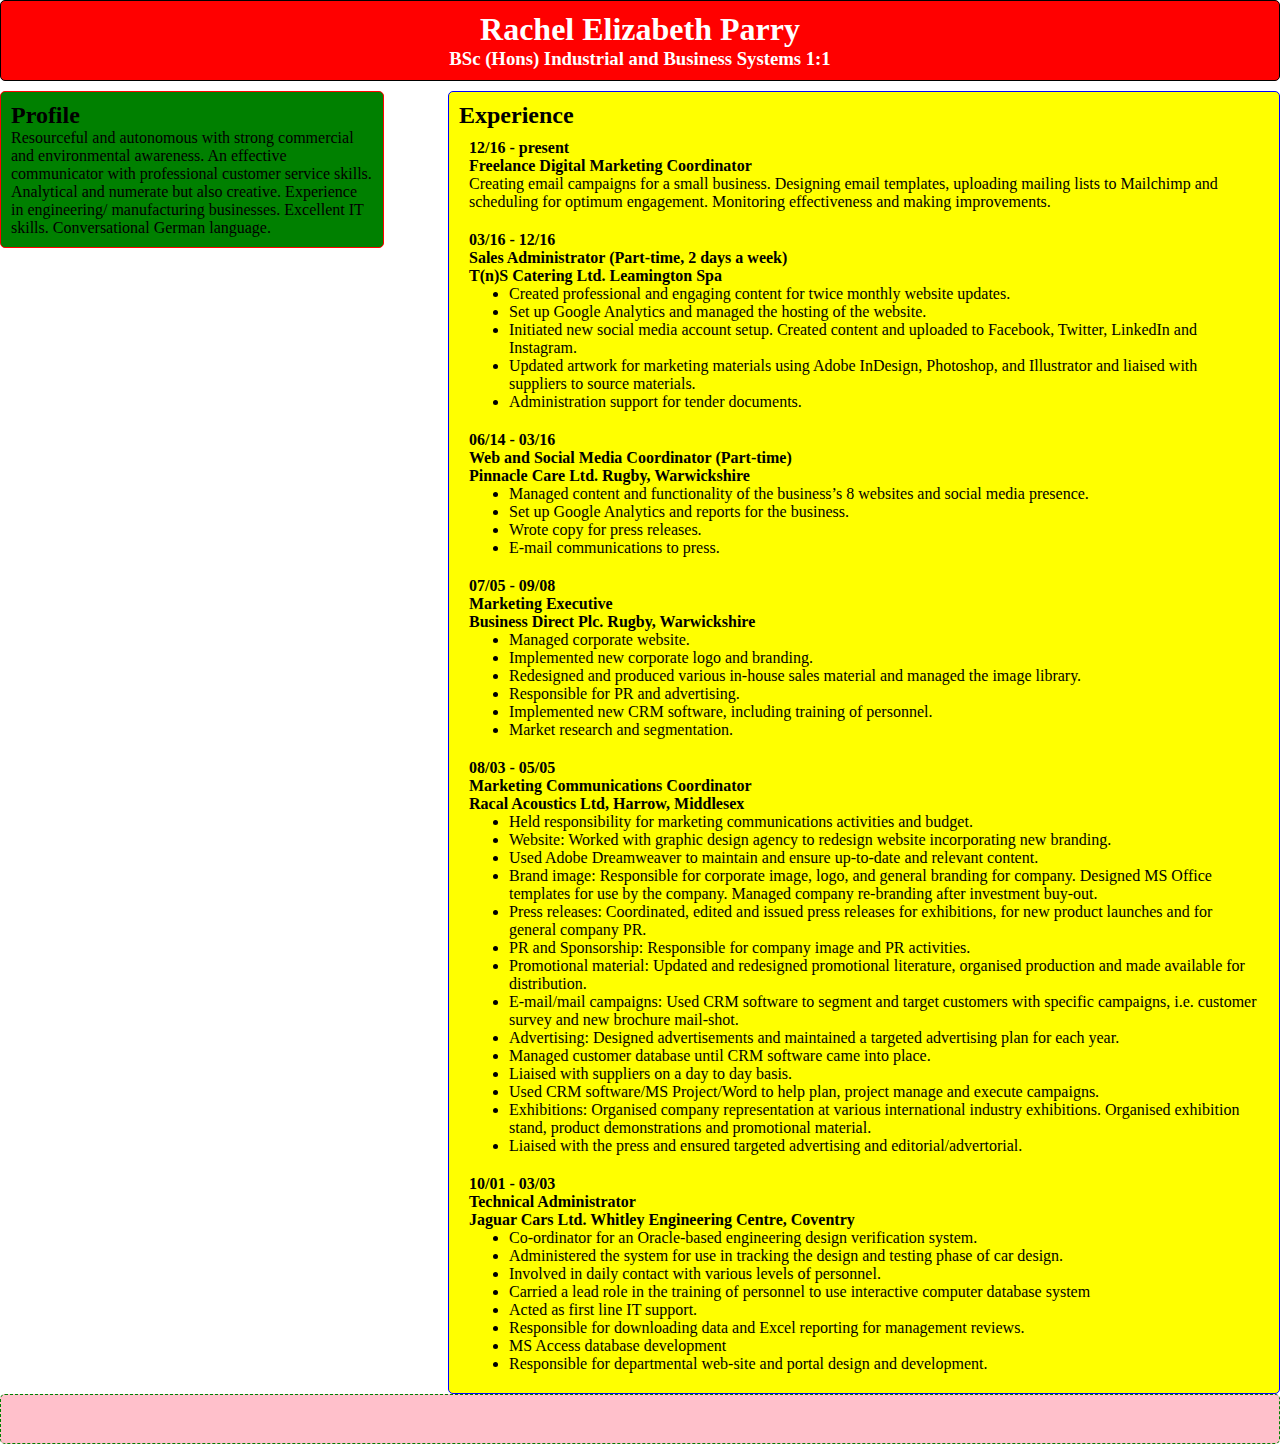
==== index.html @ a8d04c88 "Resume Mark 1" ====
<!DOCTYPE html>
<html>
	<head>
		<link type="text/css" rel="stylesheet" href="stylesheet.css"/>
		<title></title>
	</head>
	<body>
	<div id="header">
	<h1>Rachel Elizabeth Parry</h1>
	<h3>BSc (Hons) Industrial and Business Systems 1:1</h3>
	</div>
	<div class="left">
	<h2>Profile</h2>
	<p>Resourceful and autonomous with strong commercial and environmental awareness. An effective communicator with professional customer service skills. Analytical and numerate but also creative. Experience in engineering/ manufacturing businesses. Excellent IT skills. Conversational German language.</p>
</div>
	<div class="right">
	<h2>Experience</h2>
		<div class="list">
	        <h4 class="date">12/16 - present</h4>
	        <h4 class="job_title">Freelance Digital Marketing Coordinator</h4>
            <p class="job_description">Creating email campaigns for a small business. Designing email templates, uploading mailing lists to Mailchimp and scheduling for optimum engagement. Monitoring effectiveness and making improvements.</p>
        </div>
        <div class="list">
            <h4 class="date">03/16 - 12/16</h4><h4 class="job_title">Sales Administrator (Part-time, 2 days a week)</h4> <h4 class="company">T(n)S Catering Ltd. Leamington Spa</h4>
            <p class="job_description">
                <ul>    
                    <li>Created professional and engaging content for twice monthly website updates.</li>
                    <li>Set up Google Analytics and managed the hosting of the website.</li>
                    <li>Initiated new social media account setup. Created content and uploaded to Facebook, Twitter, LinkedIn and Instagram.</li>
                    <li>Updated artwork for marketing materials using Adobe InDesign, Photoshop, and Illustrator and liaised with suppliers to source materials.</li>
                    <li>Administration support for tender documents.</li>
                </ul>
        </div>

        <div class="list">
        <h4 class="date">06/14 - 03/16</h4><h4 class="job_title"> Web and Social Media Coordinator (Part-time)</h4><h4 class="company">Pinnacle Care Ltd. Rugby, Warwickshire</h4>
        <p class="job_description">
        <ul>
        <li>Managed content and functionality of the business’s 8 websites and social media presence.</li>
        <li>
Set up Google Analytics and reports for the business.</li>
<li>Wrote copy for press releases.</li>
<li>E-mail communications to press.</li>
        </div>
        
        <div class="list">
            <h4 class="date">07/05 - 09/08</h4><h4 class="job_title">Marketing Executive</h4><h4 class="company">Business Direct Plc. Rugby, Warwickshire</h4>
            <ul>

                <li>Managed corporate website.</li>
                <li>Implemented new corporate logo and branding.</li>
                <li>Redesigned and produced various in-house sales material and managed the image library.</li>
                <li>Responsible for PR and advertising.</li>
                <li>Implemented new CRM software, including training of personnel.</li>
                <li>Market research and segmentation.</li>
            </ul>
        </div>
        <div class="list">
            <h4 class="date">08/03 - 05/05</h4> <h4 class="job_title">Marketing Communications Coordinator</h4> <h4 class="company">Racal Acoustics Ltd, Harrow, Middlesex</h4>
            <p class="job_description">
                <ul>
                    <li>Held responsibility for marketing communications activities and budget.</li>
                    <li>Website: Worked with graphic design agency to redesign website incorporating new branding.</li> 
                    <li>Used Adobe Dreamweaver to maintain and ensure up-to-date and relevant content.</li>
                    <li>Brand image: Responsible for corporate image, logo, and general branding for company. Designed MS Office templates for use by the company. Managed company re-branding after investment buy-out.</li>
                    <li>Press releases: Coordinated, edited and issued press releases for exhibitions, for new product launches and for general company PR.</li>
                    <li>PR and Sponsorship: Responsible for company image and PR activities.</li>
                    <li>Promotional material: Updated and redesigned promotional literature, organised production and made available for distribution.</li>
                    <li>E-mail/mail campaigns: Used CRM software to segment and target customers with specific campaigns, i.e. customer survey and new brochure mail-shot.</li>
                    <li>Advertising: Designed advertisements and maintained a targeted advertising plan for each year.</li>
                    <li>Managed customer database until CRM software came into place.</li>
                    <li>Liaised with suppliers on a day to day basis.</li>
                    <li>Used CRM software/MS Project/Word to help plan, project manage and execute campaigns.</li>
                    <li>Exhibitions: Organised company representation at various international industry exhibitions. Organised exhibition stand, product demonstrations and promotional material. </li>
                    <li>Liaised with the press and ensured targeted advertising and editorial/advertorial.</li>
            </ul>
        </div>
        <div class="list">
            <h4 class="date">10/01 - 03/03<h4><h4 class="job_title"> Technical Administrator</h4><h4 class="company"> Jaguar Cars Ltd. Whitley Engineering Centre, Coventry</h4>
            <p class="job_description">
                <ul>
                    <li>Co-ordinator for an Oracle-based engineering design verification system.</li>
                    <li>Administered the system for use in tracking the design and testing phase of car design.</li>
                    <li>Involved in daily contact with various levels of personnel.</li> 
                    <li>Carried a lead role in the training of personnel to use interactive computer database system
                    <li>Acted as first line IT support.</li>
                    <li>Responsible for downloading data and Excel reporting for management reviews.</li>
                    <li>MS Access database development</li>
                    <li>Responsible for departmental web-site and portal design and development.</li>
                </ul>
        </div>
	</div>
	<div id="footer"></div>
	</body>
</html>
---- stylesheet.css ----
* {
    margin: auto;
    box-sizing: border-box
    }

#header {
    border: 1px solid black;
    border-radius: 5px;
    color: white;
    padding: 10px;
    width: 100%;
    background-color: red;
    text-align: center;
    }
    
.left {
    border: 1px solid red;
    border-radius: 5px;
    padding: 10px;
    width: 30%;
    background-color: green;
    float: left;
    margin-top: 10px;
    margin-right: 10px;
    }
    
.right {
    border: 1px solid blue;
    border-radius: 5px;
    padding: 10px;
    max-width:65%;
    background-color: yellow;
    float: right;
    margin-top: 10px
    }
    
#footer {
    border: 1px dashed green;
    border-radius: 5px;
    padding: 10px;
    height: 50px;
    width: 100%;
    background-color: pink;
    clear: both;
    margin-top: 10px;
    }
    
.list {
    padding: 10px;
    }
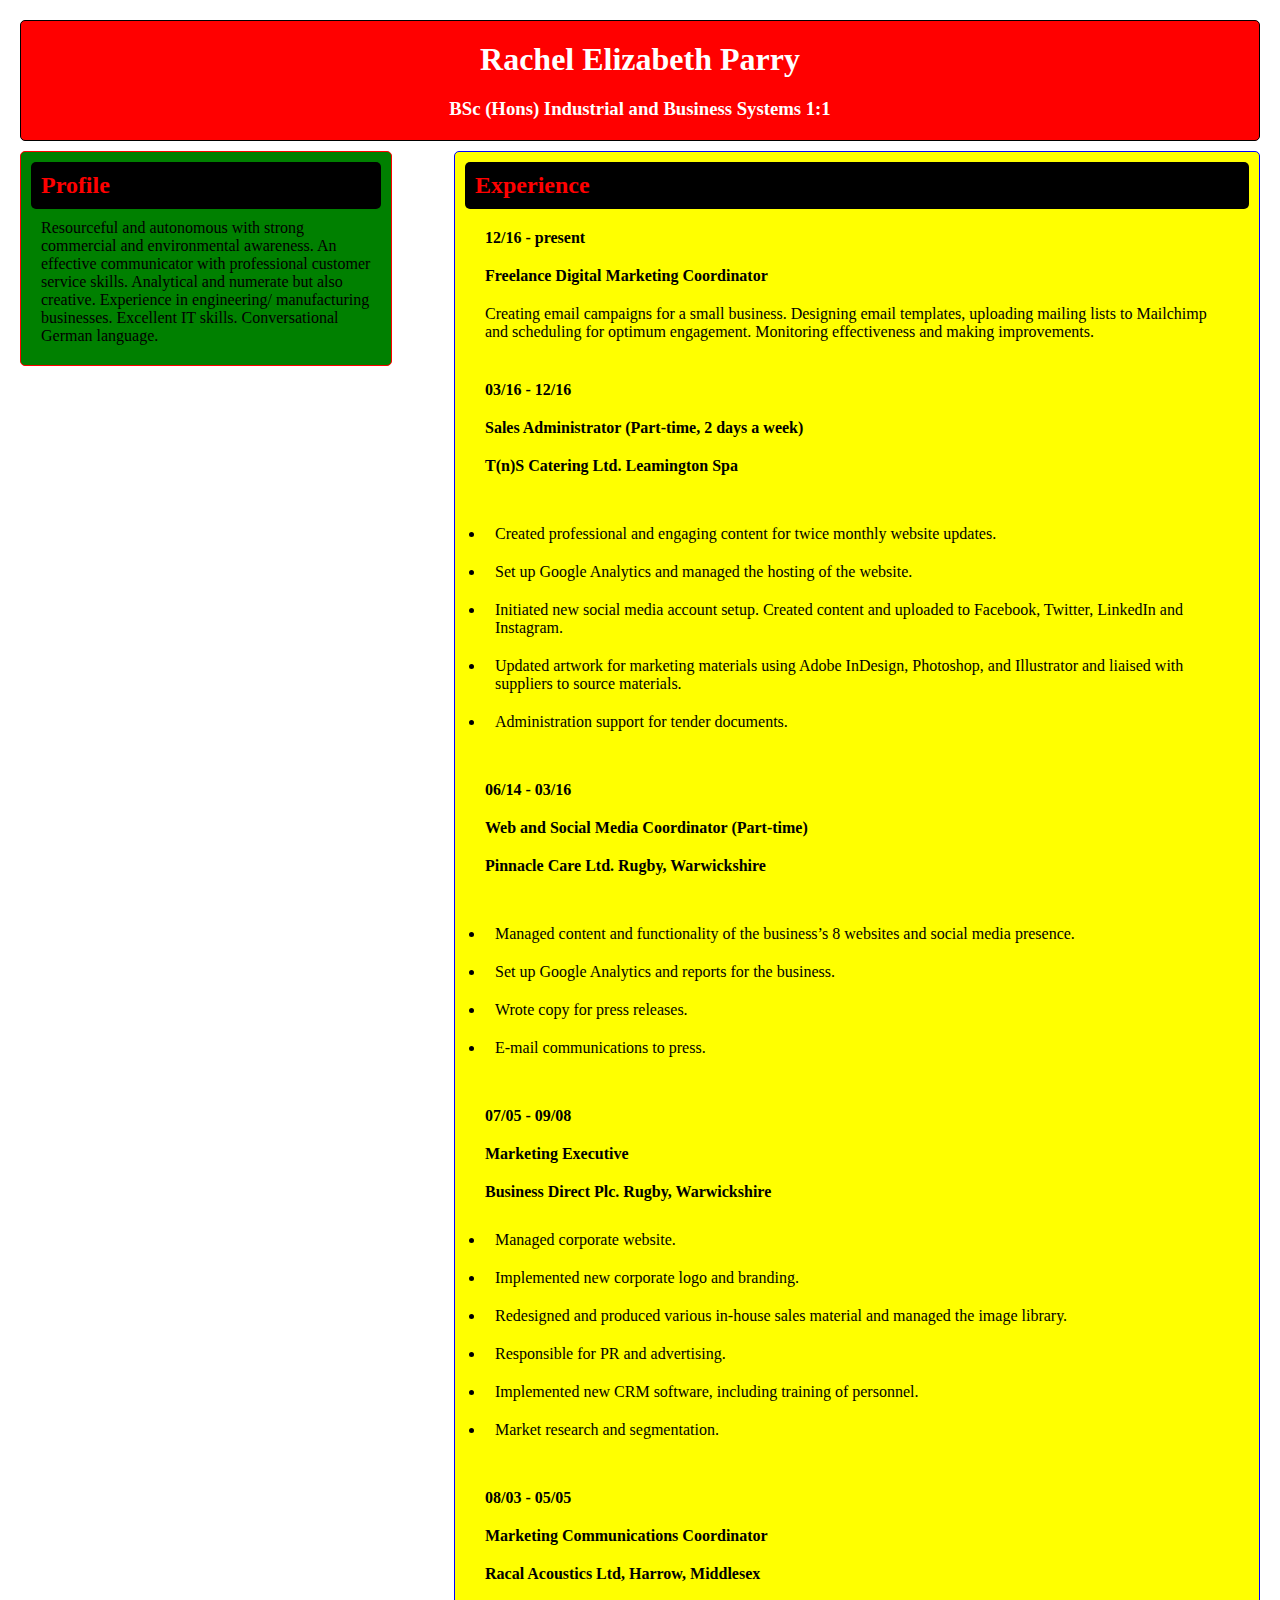
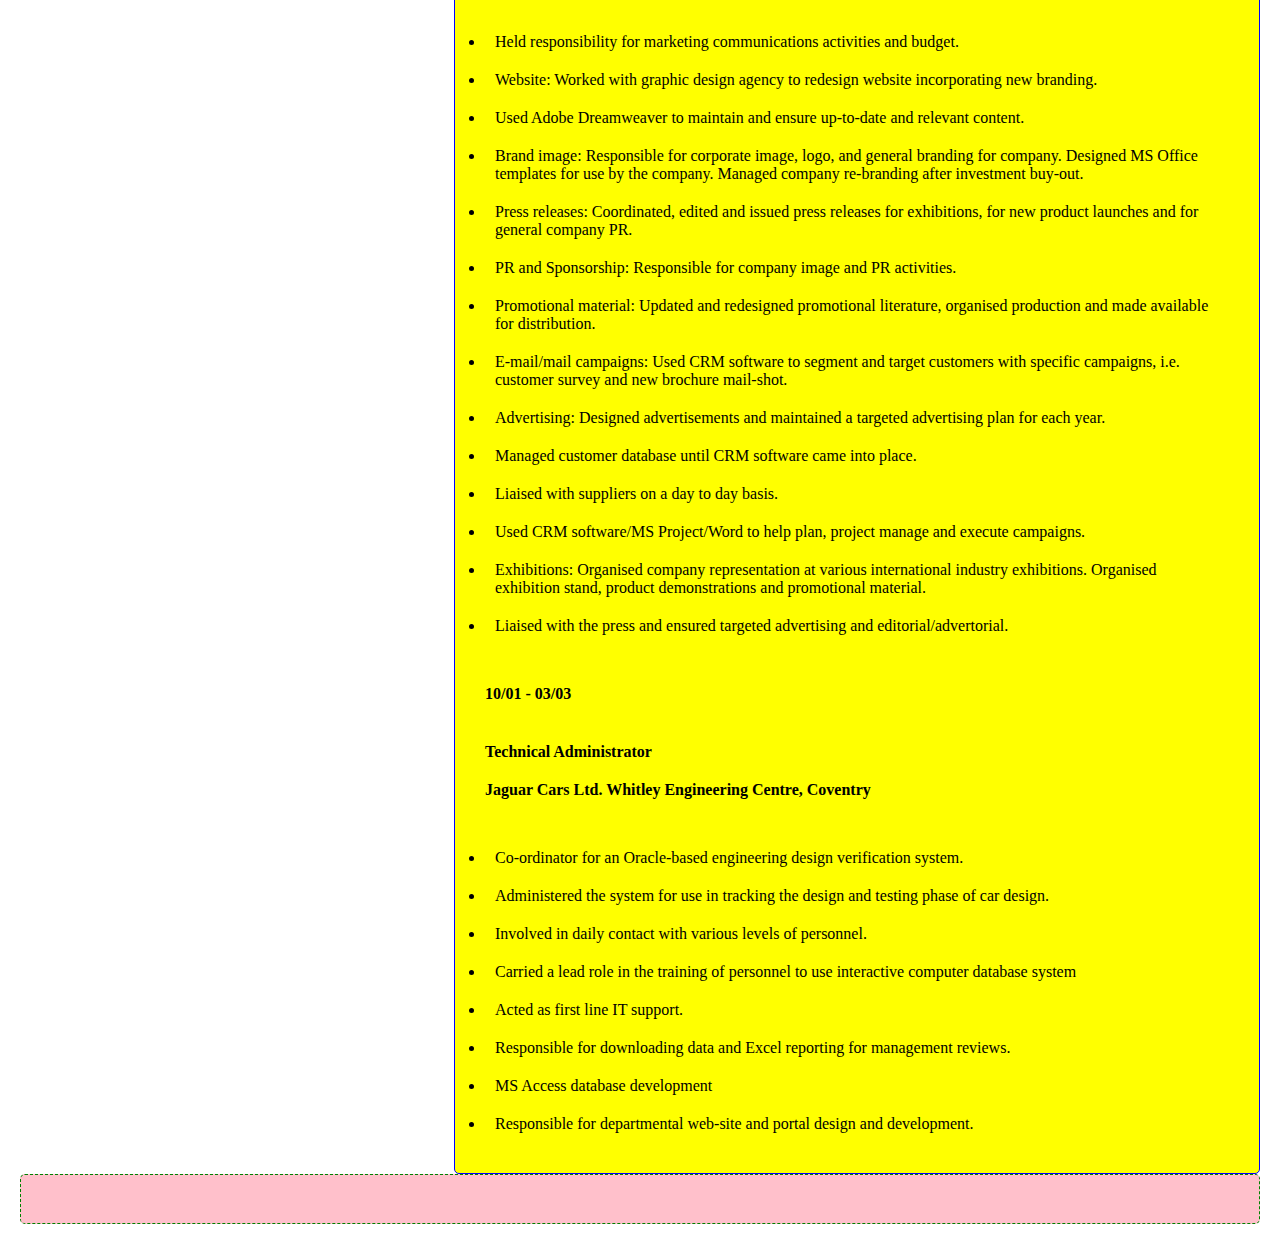
==== commit 267450f8: "Update index.html" ====
--- a/index.html
+++ b/index.html
@@ -2,7 +2,7 @@
 <html>
 	<head>
 		<link type="text/css" rel="stylesheet" href="stylesheet.css"/>
-		<title></title>
+		<title>Online Resume of Rachel Parry</title>
 	</head>
 	<body>
 	<div id="header">
@@ -92,4 +92,4 @@
 	</div>
 	<div id="footer"></div>
 	</body>
-</html>+</html>
--- a/stylesheet.css
+++ b/stylesheet.css
@@ -1,6 +1,7 @@
 * {
     margin: auto;
-    box-sizing: border-box
+    box-sizing: border-box;
+    padding: 10px;
     }
 
 #header {
@@ -47,4 +48,11 @@
     
 .list {
     padding: 10px;
-    }+    }
+
+h2 {
+    background-color: black;
+    color: red;
+    padding: 10px;
+    border-radius: 5px;
+}
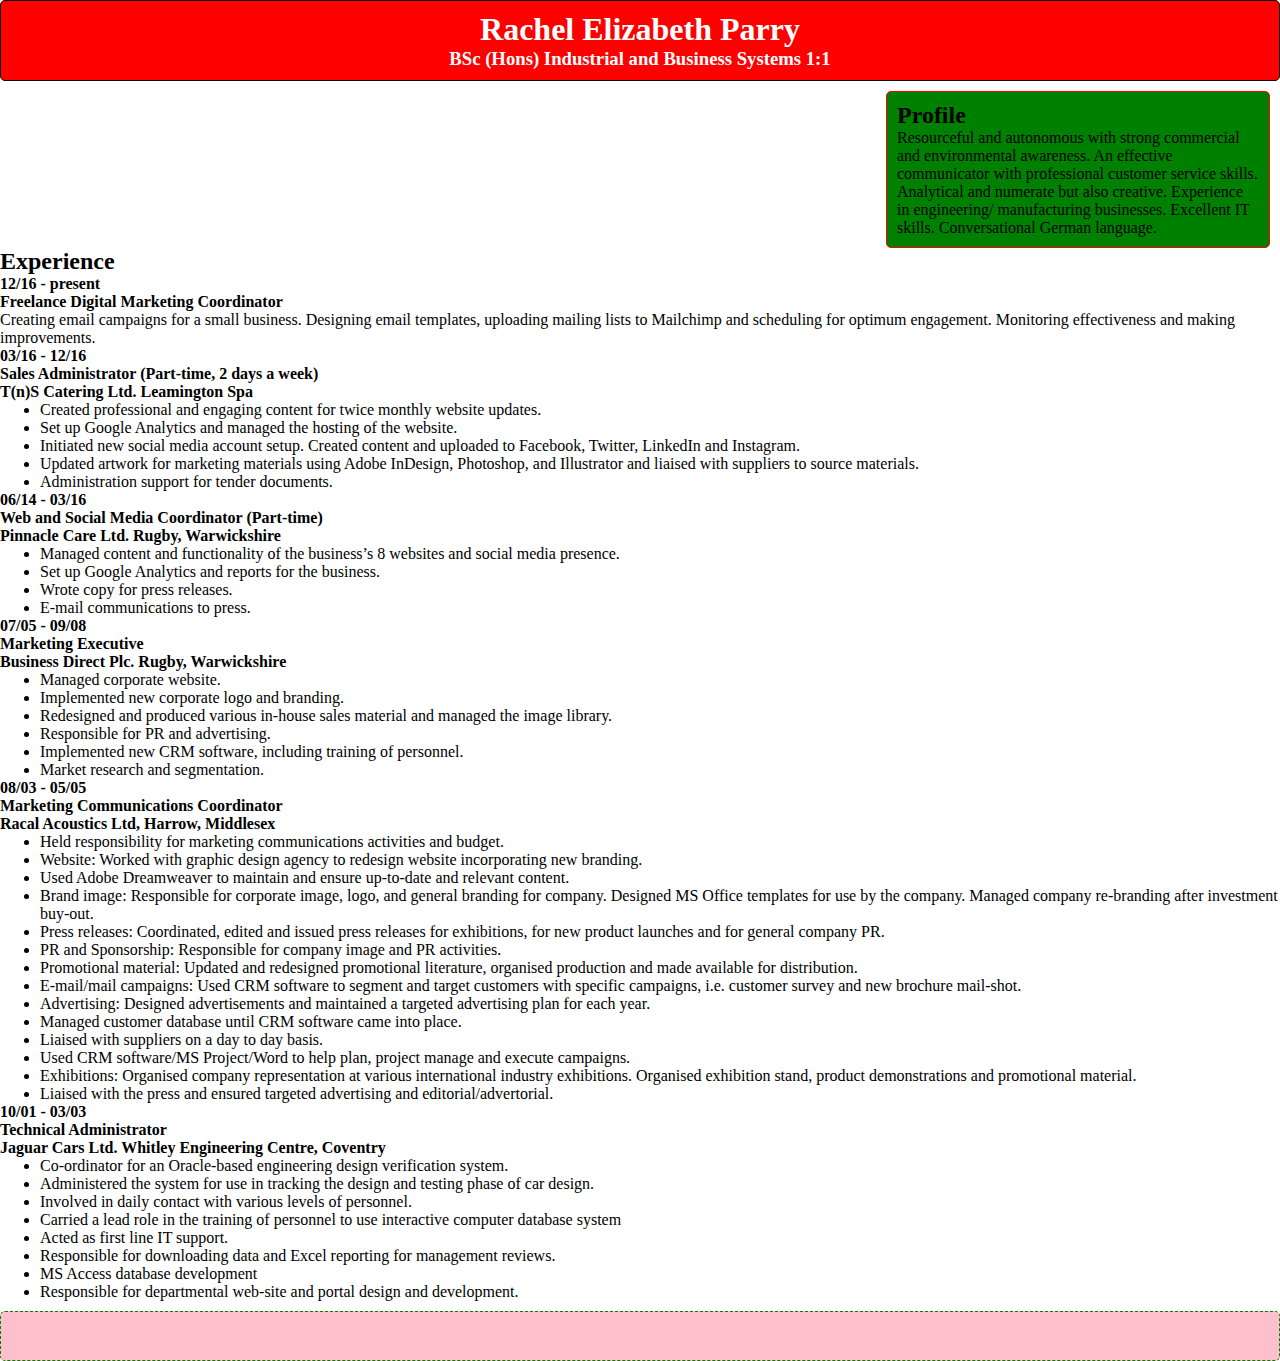
==== commit 1bbdd612: "Add files via upload" ====
--- a/index.html
+++ b/index.html
@@ -2,18 +2,18 @@
 <html>
 	<head>
 		<link type="text/css" rel="stylesheet" href="stylesheet.css"/>
-		<title>Online Resume of Rachel Parry</title>
+		<title></title>
 	</head>
 	<body>
 	<div id="header">
 	<h1>Rachel Elizabeth Parry</h1>
 	<h3>BSc (Hons) Industrial and Business Systems 1:1</h3>
 	</div>
-	<div class="left">
+	<div class="profile">
 	<h2>Profile</h2>
 	<p>Resourceful and autonomous with strong commercial and environmental awareness. An effective communicator with professional customer service skills. Analytical and numerate but also creative. Experience in engineering/ manufacturing businesses. Excellent IT skills. Conversational German language.</p>
 </div>
-	<div class="right">
+	<div class="Experience">
 	<h2>Experience</h2>
 		<div class="list">
 	        <h4 class="date">12/16 - present</h4>
@@ -92,4 +92,4 @@
 	</div>
 	<div id="footer"></div>
 	</body>
-</html>
+</html>--- a/stylesheet.css
+++ b/stylesheet.css
@@ -1,7 +1,7 @@
 * {
     margin: auto;
     box-sizing: border-box;
-    padding: 10px;
+    border-radius: 5px;
     }
 
 #header {
@@ -14,24 +14,22 @@
     text-align: center;
     }
     
-.left {
+.profile {
     border: 1px solid red;
     border-radius: 5px;
     padding: 10px;
     width: 30%;
     background-color: green;
-    float: left;
     margin-top: 10px;
     margin-right: 10px;
     }
     
-.right {
+.experience {
     border: 1px solid blue;
     border-radius: 5px;
     padding: 10px;
     max-width:65%;
     background-color: yellow;
-    float: right;
     margin-top: 10px
     }
     
@@ -47,12 +45,5 @@
     }
     
 .list {
-    padding: 10px;
-    }
-
-h2 {
-    background-color: black;
-    color: red;
-    padding: 10px;
-    border-radius: 5px;
-}
+    background-color: white;
+    }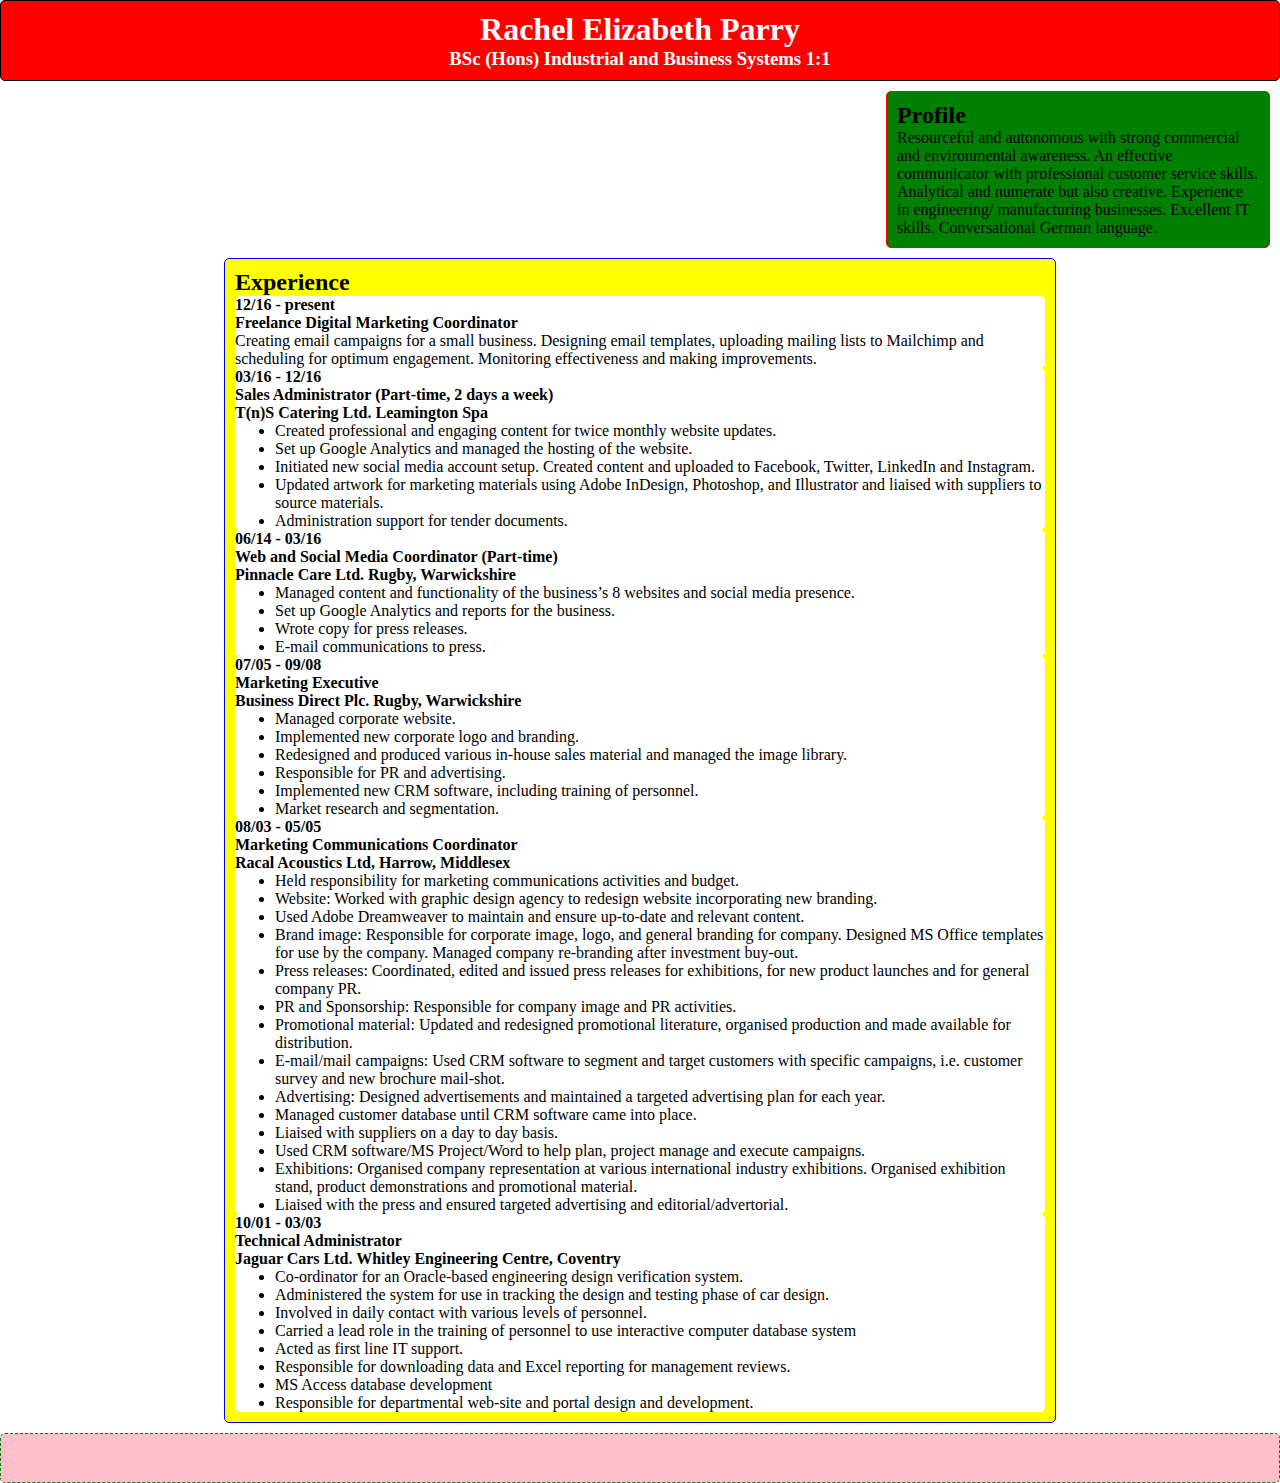
==== commit eb321db7: "Add files via upload" ====
--- a/index.html
+++ b/index.html
@@ -2,7 +2,7 @@
 <html>
 	<head>
 		<link type="text/css" rel="stylesheet" href="stylesheet.css"/>
-		<title></title>
+		<title>Online Resume of Rachel Parry</title>
 	</head>
 	<body>
 	<div id="header">
@@ -10,11 +10,11 @@
 	<h3>BSc (Hons) Industrial and Business Systems 1:1</h3>
 	</div>
 	<div class="profile">
-	<h2>Profile</h2>
-	<p>Resourceful and autonomous with strong commercial and environmental awareness. An effective communicator with professional customer service skills. Analytical and numerate but also creative. Experience in engineering/ manufacturing businesses. Excellent IT skills. Conversational German language.</p>
-</div>
-	<div class="Experience">
-	<h2>Experience</h2>
+	   <h2>Profile</h2>
+	   <p>Resourceful and autonomous with strong commercial and environmental awareness. An effective communicator with professional customer service skills. Analytical and numerate but also creative. Experience in engineering/ manufacturing businesses. Excellent IT skills. Conversational German language.</p>
+    </div>
+	<div class="experience">
+	   <h2>Experience</h2>
 		<div class="list">
 	        <h4 class="date">12/16 - present</h4>
 	        <h4 class="job_title">Freelance Digital Marketing Coordinator</h4>
@@ -36,15 +36,18 @@
         <h4 class="date">06/14 - 03/16</h4><h4 class="job_title"> Web and Social Media Coordinator (Part-time)</h4><h4 class="company">Pinnacle Care Ltd. Rugby, Warwickshire</h4>
         <p class="job_description">
         <ul>
-        <li>Managed content and functionality of the business’s 8 websites and social media presence.</li>
-        <li>
+            <li>Managed content and functionality of the business’s 8 websites and social media presence.</li>
+            <li>
 Set up Google Analytics and reports for the business.</li>
-<li>Wrote copy for press releases.</li>
-<li>E-mail communications to press.</li>
+            <li>Wrote copy for press releases.</li>
+            <li>E-mail communications to press.</li>
+        </ul>
+        </p>
         </div>
         
         <div class="list">
             <h4 class="date">07/05 - 09/08</h4><h4 class="job_title">Marketing Executive</h4><h4 class="company">Business Direct Plc. Rugby, Warwickshire</h4>
+            <p class="job_description">
             <ul>
 
                 <li>Managed corporate website.</li>
@@ -54,6 +57,7 @@
                 <li>Implemented new CRM software, including training of personnel.</li>
                 <li>Market research and segmentation.</li>
             </ul>
+            </p>
         </div>
         <div class="list">
             <h4 class="date">08/03 - 05/05</h4> <h4 class="job_title">Marketing Communications Coordinator</h4> <h4 class="company">Racal Acoustics Ltd, Harrow, Middlesex</h4>
@@ -74,6 +78,7 @@
                     <li>Exhibitions: Organised company representation at various international industry exhibitions. Organised exhibition stand, product demonstrations and promotional material. </li>
                     <li>Liaised with the press and ensured targeted advertising and editorial/advertorial.</li>
             </ul>
+            </p>
         </div>
         <div class="list">
             <h4 class="date">10/01 - 03/03<h4><h4 class="job_title"> Technical Administrator</h4><h4 class="company"> Jaguar Cars Ltd. Whitley Engineering Centre, Coventry</h4>
@@ -88,6 +93,7 @@
                     <li>MS Access database development</li>
                     <li>Responsible for departmental web-site and portal design and development.</li>
                 </ul>
+            </p>
         </div>
 	</div>
 	<div id="footer"></div>
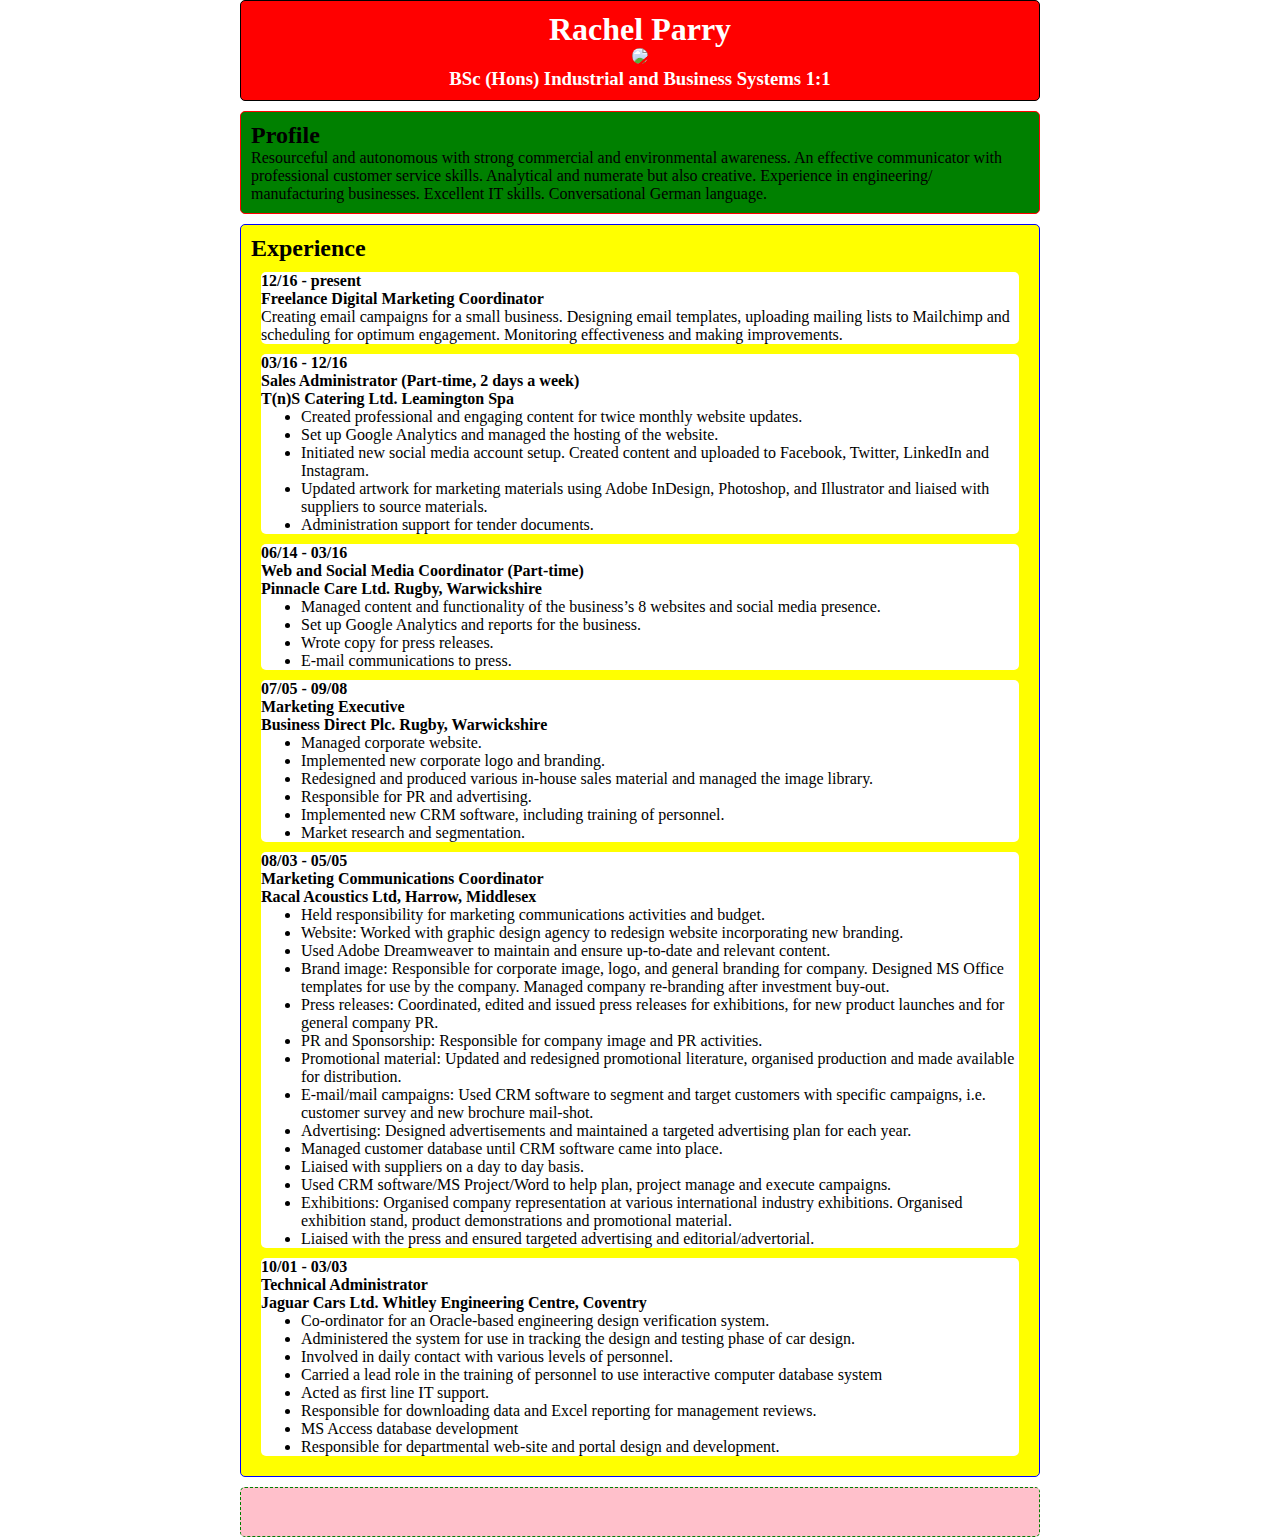
==== commit d727c436: "uploading profile image" ====
--- a/index.html
+++ b/index.html
@@ -6,7 +6,8 @@
 	</head>
 	<body>
 	<div id="header">
-	<h1>Rachel Elizabeth Parry</h1>
+	<h1>Rachel Parry</h1>
+    <img class="profile_image" src="images/LinkedIn2.jpg"/>
 	<h3>BSc (Hons) Industrial and Business Systems 1:1</h3>
 	</div>
 	<div class="profile">
--- a/stylesheet.css
+++ b/stylesheet.css
@@ -2,6 +2,7 @@
     margin: auto;
     box-sizing: border-box;
     border-radius: 5px;
+    max-width: 800px;
     }
 
 #header {
@@ -18,7 +19,7 @@
     border: 1px solid red;
     border-radius: 5px;
     padding: 10px;
-    width: 30%;
+    width: 100%;
     background-color: green;
     margin-top: 10px;
     margin-right: 10px;
@@ -28,7 +29,7 @@
     border: 1px solid blue;
     border-radius: 5px;
     padding: 10px;
-    max-width:65%;
+    width: 100%;
     background-color: yellow;
     margin-top: 10px
     }
@@ -46,4 +47,8 @@
     
 .list {
     background-color: white;
-    }+    margin: 10px;
+    }
+.profile_image {
+    border-radius: 100%;
+}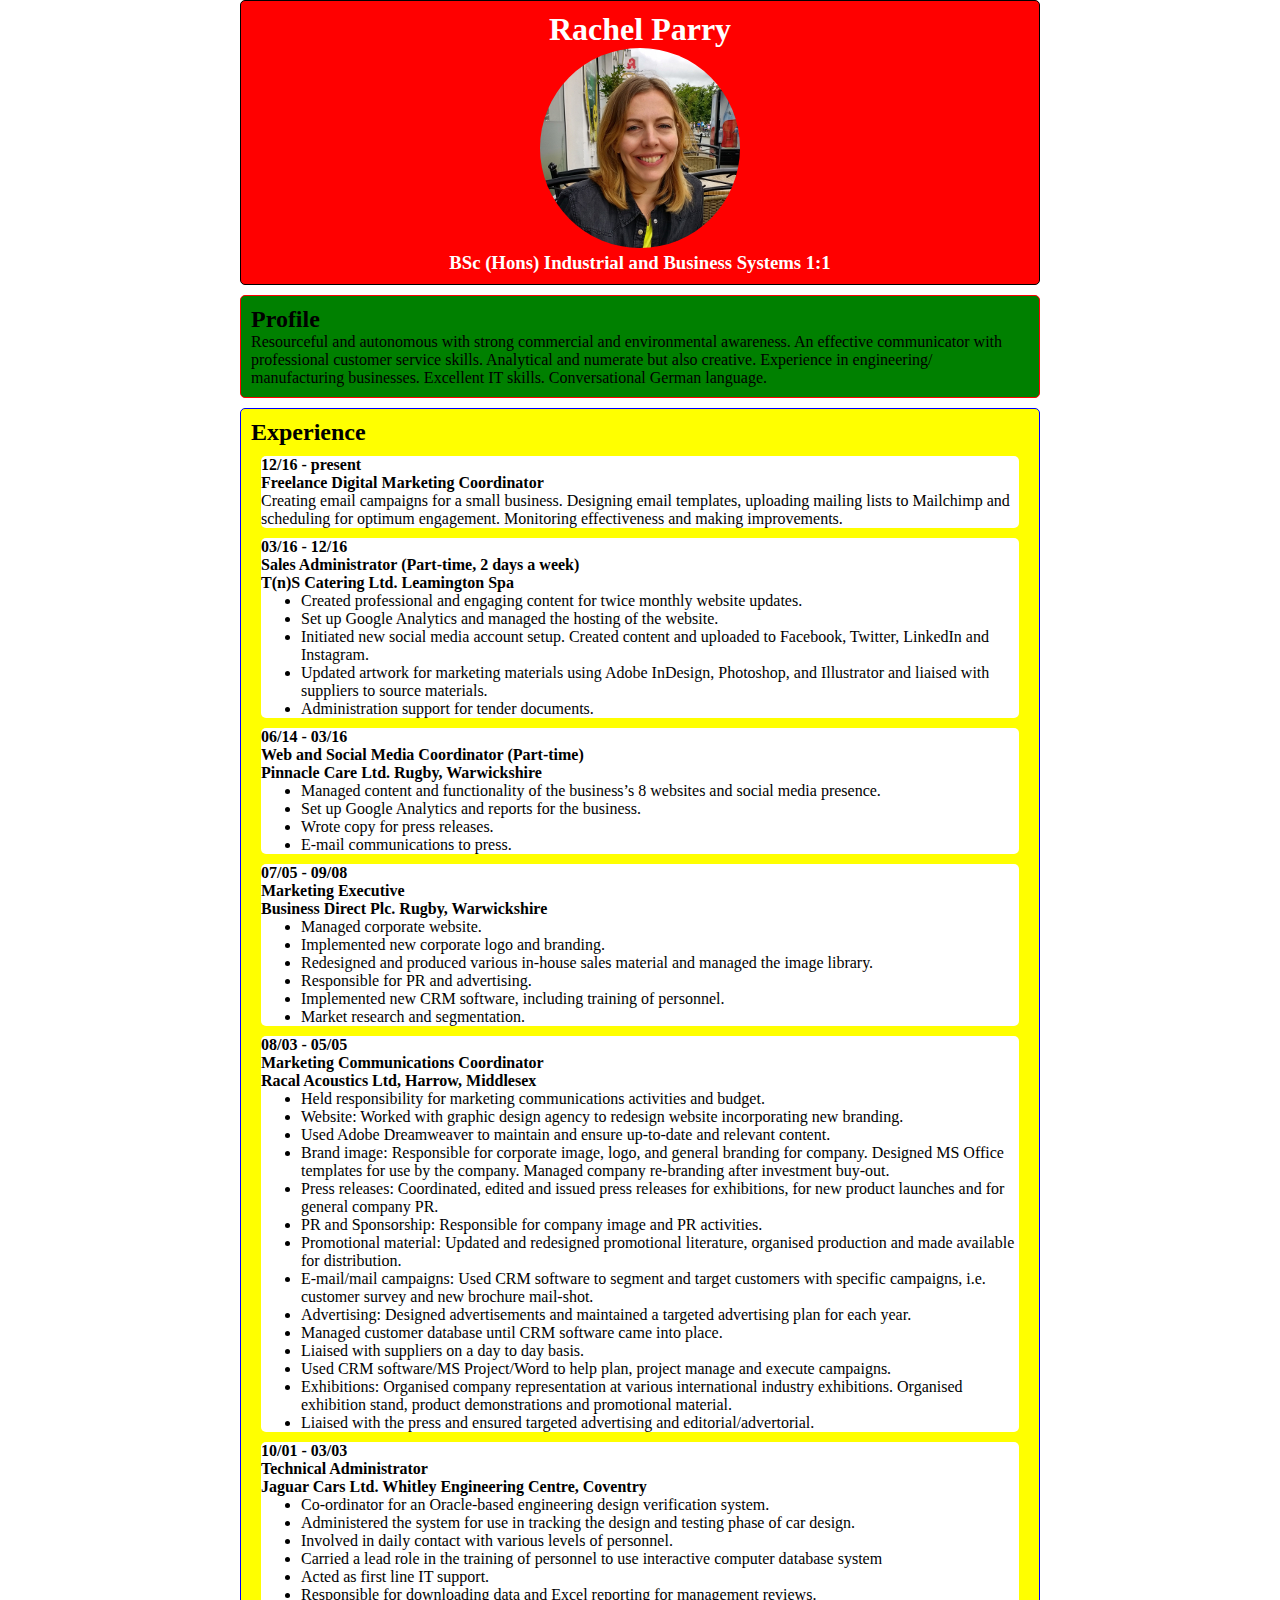
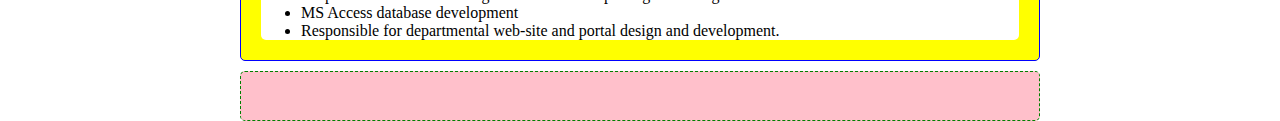
==== commit 4e0261d3: "Updated image" ====
--- a/index.html
+++ b/index.html
@@ -7,7 +7,7 @@
 	<body>
 	<div id="header">
 	<h1>Rachel Parry</h1>
-    <img class="profile_image" src="images/LinkedIn2.jpg"/>
+    <img class="profile_image" src="images/RachelLinkedIn2.jpg"/>
 	<h3>BSc (Hons) Industrial and Business Systems 1:1</h3>
 	</div>
 	<div class="profile">
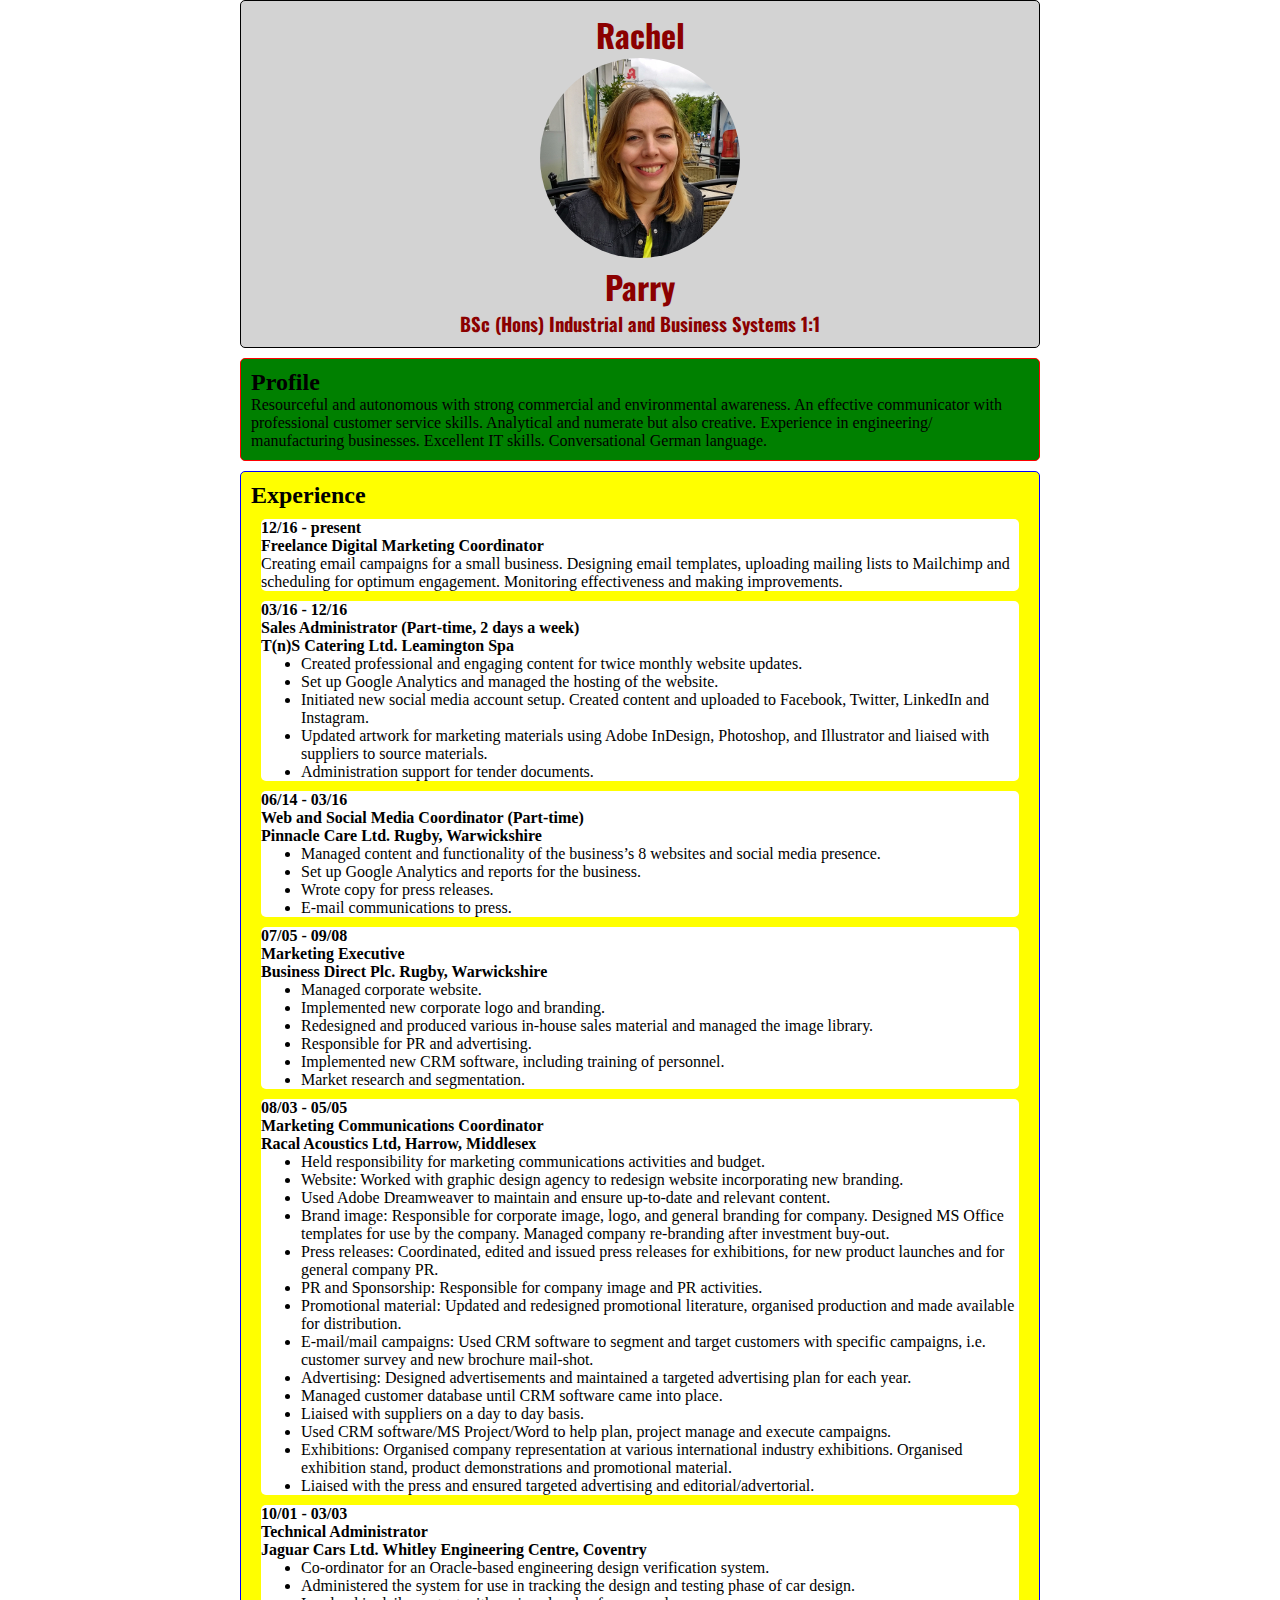
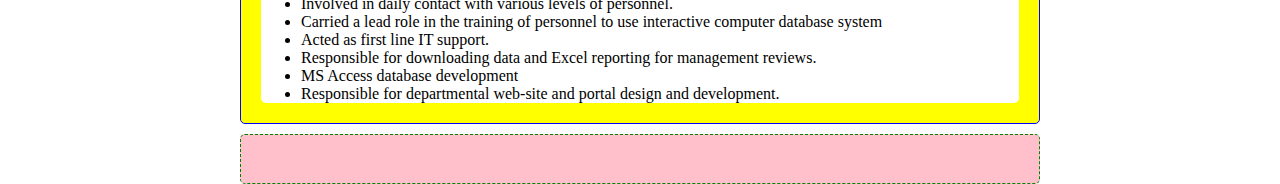
==== commit 18d844aa: "Changed header text style" ====
--- a/index.html
+++ b/index.html
@@ -2,12 +2,14 @@
 <html>
 	<head>
 		<link type="text/css" rel="stylesheet" href="stylesheet.css"/>
+        <link href="https://fonts.googleapis.com/css?family=Oswald" rel="stylesheet"/>
 		<title>Online Resume of Rachel Parry</title>
 	</head>
 	<body>
 	<div id="header">
-	<h1>Rachel Parry</h1>
+	<h1>Rachel</h1>
     <img class="profile_image" src="images/RachelLinkedIn2.jpg"/>
+    <h1>Parry</h1>
 	<h3>BSc (Hons) Industrial and Business Systems 1:1</h3>
 	</div>
 	<div class="profile">
--- a/stylesheet.css
+++ b/stylesheet.css
@@ -8,11 +8,12 @@
 #header {
     border: 1px solid black;
     border-radius: 5px;
-    color: white;
+    color: DarkRed;
     padding: 10px;
     width: 100%;
-    background-color: red;
+    background-color: LightGrey;
     text-align: center;
+    font-family: "Oswald", sans-serif;
     }
     
 .profile {
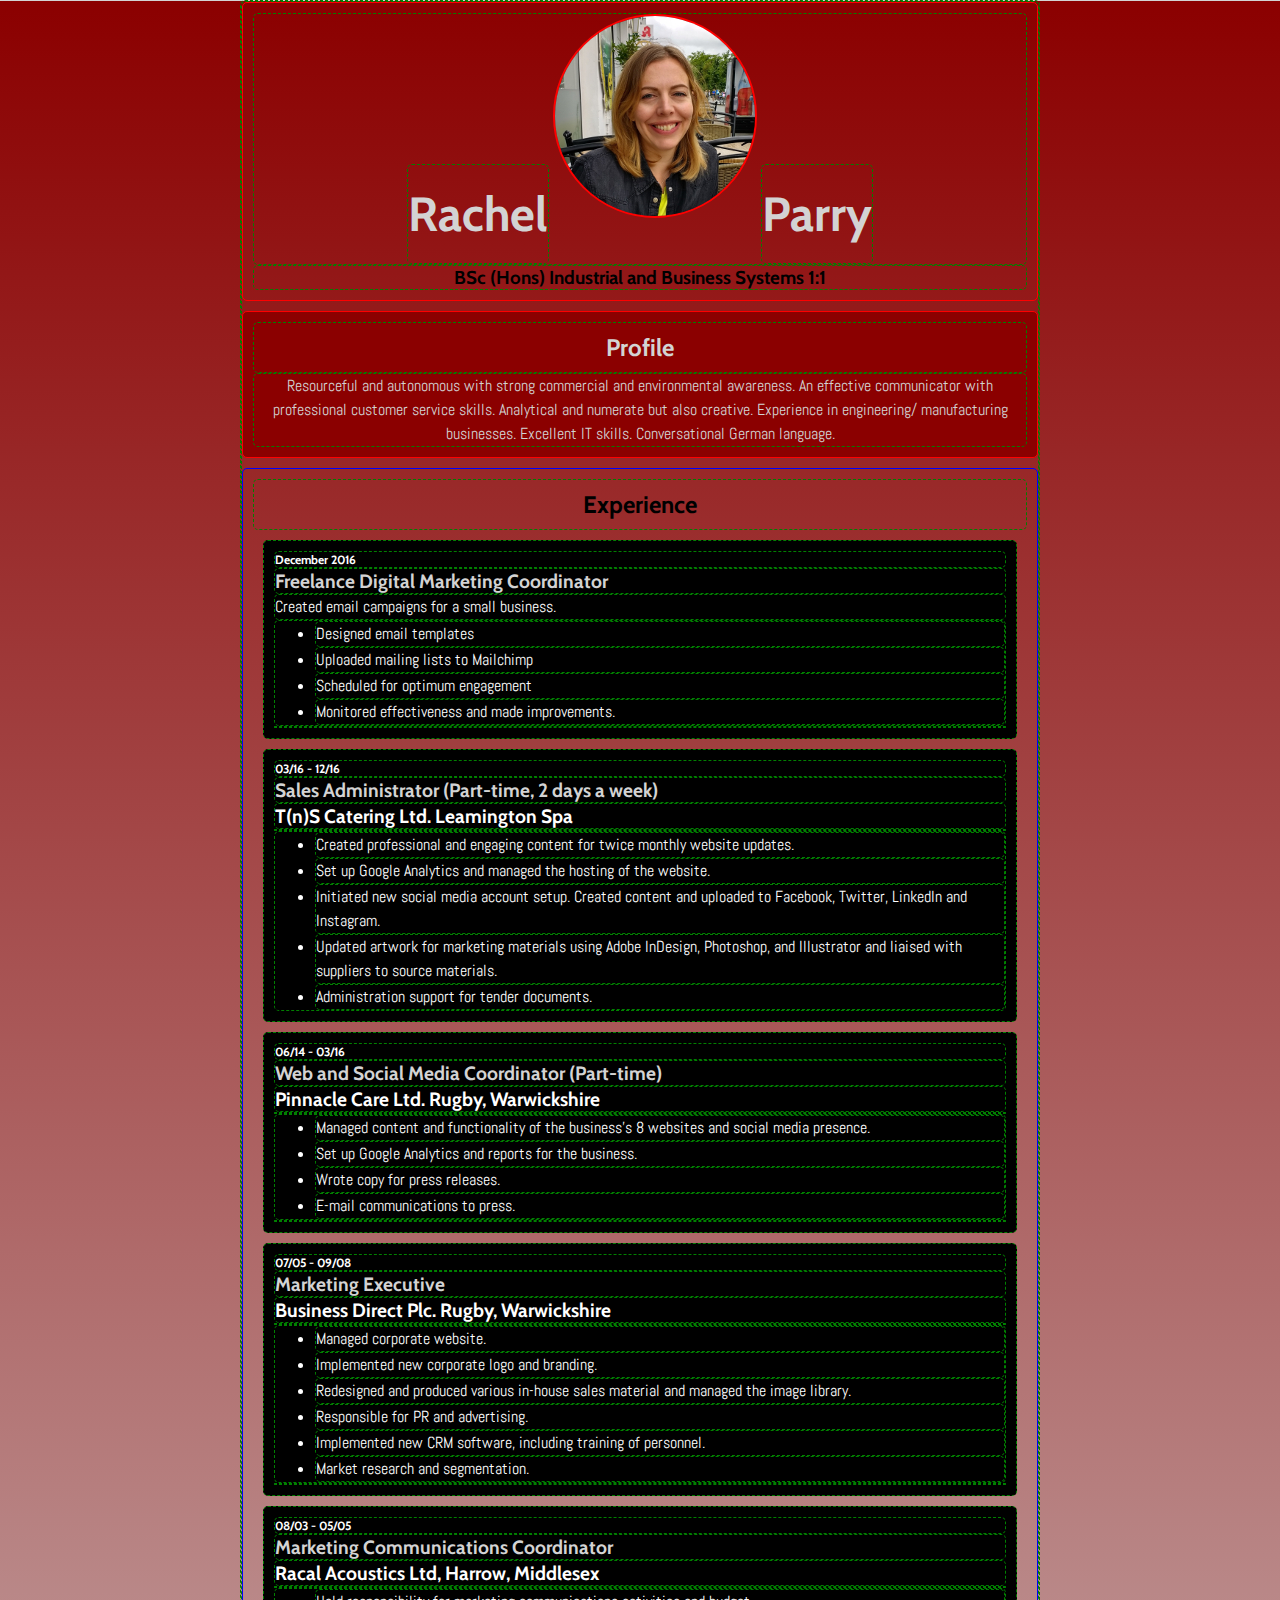
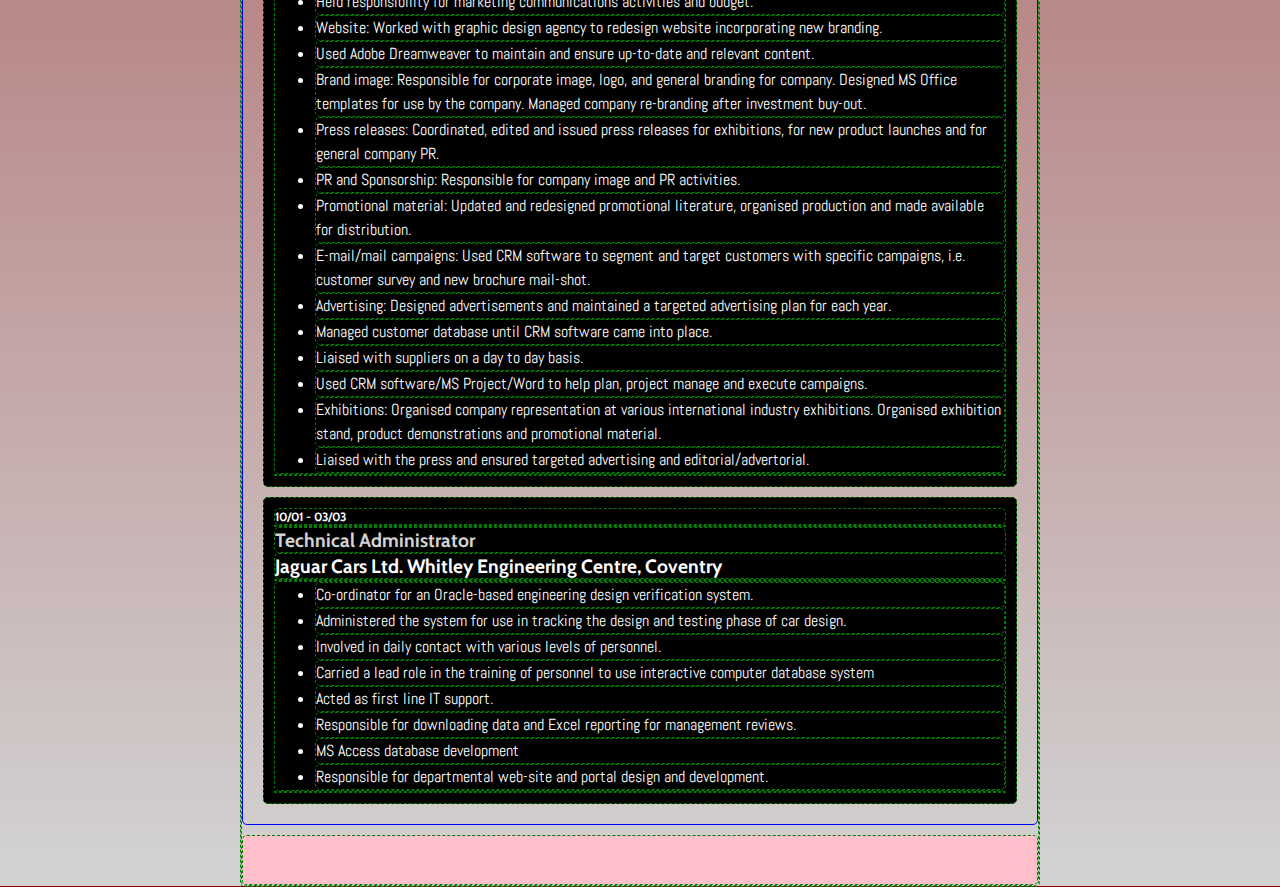
==== commit 21d7778b: "style change Thursday 2 Feb" ====
--- a/index.html
+++ b/index.html
@@ -2,26 +2,35 @@
 <html>
 	<head>
 		<link type="text/css" rel="stylesheet" href="stylesheet.css"/>
-        <link href="https://fonts.googleapis.com/css?family=Oswald" rel="stylesheet"/>
+        <link href="https://fonts.googleapis.com/css?family=Abel|Cabin" rel="stylesheet">
 		<title>Online Resume of Rachel Parry</title>
 	</head>
 	<body>
 	<div id="header">
-	<h1>Rachel</h1>
+	<div id="header-image">
+    <h1>Rachel</h1>
     <img class="profile_image" src="images/RachelLinkedIn2.jpg"/>
     <h1>Parry</h1>
+    </div>
 	<h3>BSc (Hons) Industrial and Business Systems 1:1</h3>
 	</div>
 	<div class="profile">
 	   <h2>Profile</h2>
-	   <p>Resourceful and autonomous with strong commercial and environmental awareness. An effective communicator with professional customer service skills. Analytical and numerate but also creative. Experience in engineering/ manufacturing businesses. Excellent IT skills. Conversational German language.</p>
+	   <p id="profile_description">Resourceful and autonomous with strong commercial and environmental awareness. An effective communicator with professional customer service skills. Analytical and numerate but also creative. Experience in engineering/ manufacturing businesses. Excellent IT skills. Conversational German language.</p>
     </div>
 	<div class="experience">
 	   <h2>Experience</h2>
 		<div class="list">
-	        <h4 class="date">12/16 - present</h4>
+	        <h4 class="date">December 2016</h4>
 	        <h4 class="job_title">Freelance Digital Marketing Coordinator</h4>
-            <p class="job_description">Creating email campaigns for a small business. Designing email templates, uploading mailing lists to Mailchimp and scheduling for optimum engagement. Monitoring effectiveness and making improvements.</p>
+            <p class="job_description">Created email campaigns for a small business. 
+                <ul>
+                    <li>Designed email templates</li>
+                    <li>Uploaded mailing lists to Mailchimp</li>
+                    <li>Scheduled for optimum engagement</li>
+                    <li>Monitored effectiveness and made improvements.</li>
+                </ul>
+            </p>
         </div>
         <div class="list">
             <h4 class="date">03/16 - 12/16</h4><h4 class="job_title">Sales Administrator (Part-time, 2 days a week)</h4> <h4 class="company">T(n)S Catering Ltd. Leamington Spa</h4>
@@ -39,7 +48,7 @@
         <h4 class="date">06/14 - 03/16</h4><h4 class="job_title"> Web and Social Media Coordinator (Part-time)</h4><h4 class="company">Pinnacle Care Ltd. Rugby, Warwickshire</h4>
         <p class="job_description">
         <ul>
-            <li>Managed content and functionality of the business’s 8 websites and social media presence.</li>
+            <li>Managed content and functionality of the business's 8 websites and social media presence.</li>
             <li>
 Set up Google Analytics and reports for the business.</li>
             <li>Wrote copy for press releases.</li>
--- a/stylesheet.css
+++ b/stylesheet.css
@@ -3,27 +3,49 @@
     box-sizing: border-box;
     border-radius: 5px;
     max-width: 800px;
+    font-family: "Cabin", sans-serif;
+    border: 1px dashed green;
     }
 
+body {
+
+    background: DarkRed; /* For browsers that do not support gradients */
+    background: -webkit-linear-gradient(DarkRed, LightGrey); /* For Safari 5.1 to 6.0 */
+    background: -o-linear-gradient(DarkRed, LightGrey); /* For Opera 11.1 to 12.0 */
+    background: -moz-linear-gradient(DarkRed, LightGrey); /* For Firefox 3.6 to 15 */
+    background: linear-gradient(DarkRed, LightGrey); /* Standard syntax */
+    display: block;
+}
+
 #header {
-    border: 1px solid black;
+    border: 1px solid red;
     border-radius: 5px;
-    color: DarkRed;
+    color: LightGrey;
     padding: 10px;
     width: 100%;
-    background-color: LightGrey;
     text-align: center;
-    font-family: "Oswald", sans-serif;
+    margin: auto;
+    display: block;
+    vertical-align: middle;
     }
+
+#header_image {
+     display: block;
+     vertical-align: middle;
+     height: 200px;
+}
+
     
 .profile {
     border: 1px solid red;
     border-radius: 5px;
     padding: 10px;
     width: 100%;
-    background-color: green;
+    background-color: DarkRed;
     margin-top: 10px;
     margin-right: 10px;
+    color: LightGrey;
+    text-align: center;
     }
     
 .experience {
@@ -31,8 +53,7 @@
     border-radius: 5px;
     padding: 10px;
     width: 100%;
-    background-color: yellow;
-    margin-top: 10px
+    margin-top: 10px;
     }
     
 #footer {
@@ -47,9 +68,61 @@
     }
     
 .list {
-    background-color: white;
+    background-color: black;
     margin: 10px;
+    padding: 10px;
+    color: white;
     }
+
 .profile_image {
     border-radius: 100%;
+    border: 2px solid red;
+}
+
+#profile_description {
+    font-family: "Abel", sans-serif;
+}
+
+h1 {
+    font-family: "Cabin", sans-serif;
+    padding-top: 20px;
+    padding-bottom: 20px;
+    display: inline-block;
+    font-size: 48px;
+    height: 100%;
+    vertical-align: middle;
+    display: inline-block;
+}
+
+p , .job_description, li {
+
+    font-family: "Abel", sans-serif;
+    line-height: 1.5em;
+
+
+}
+
+h2 {
+    padding: 10px;
+    text-align: center;
+
+}
+
+h3 {
+    color: black;
+}
+h4 {
+    font-size:120%;
+
+}
+
+.date {
+font-size: 0.75em;
+
+}
+
+
+.job_title {
+    color: LightGrey;
+
 }